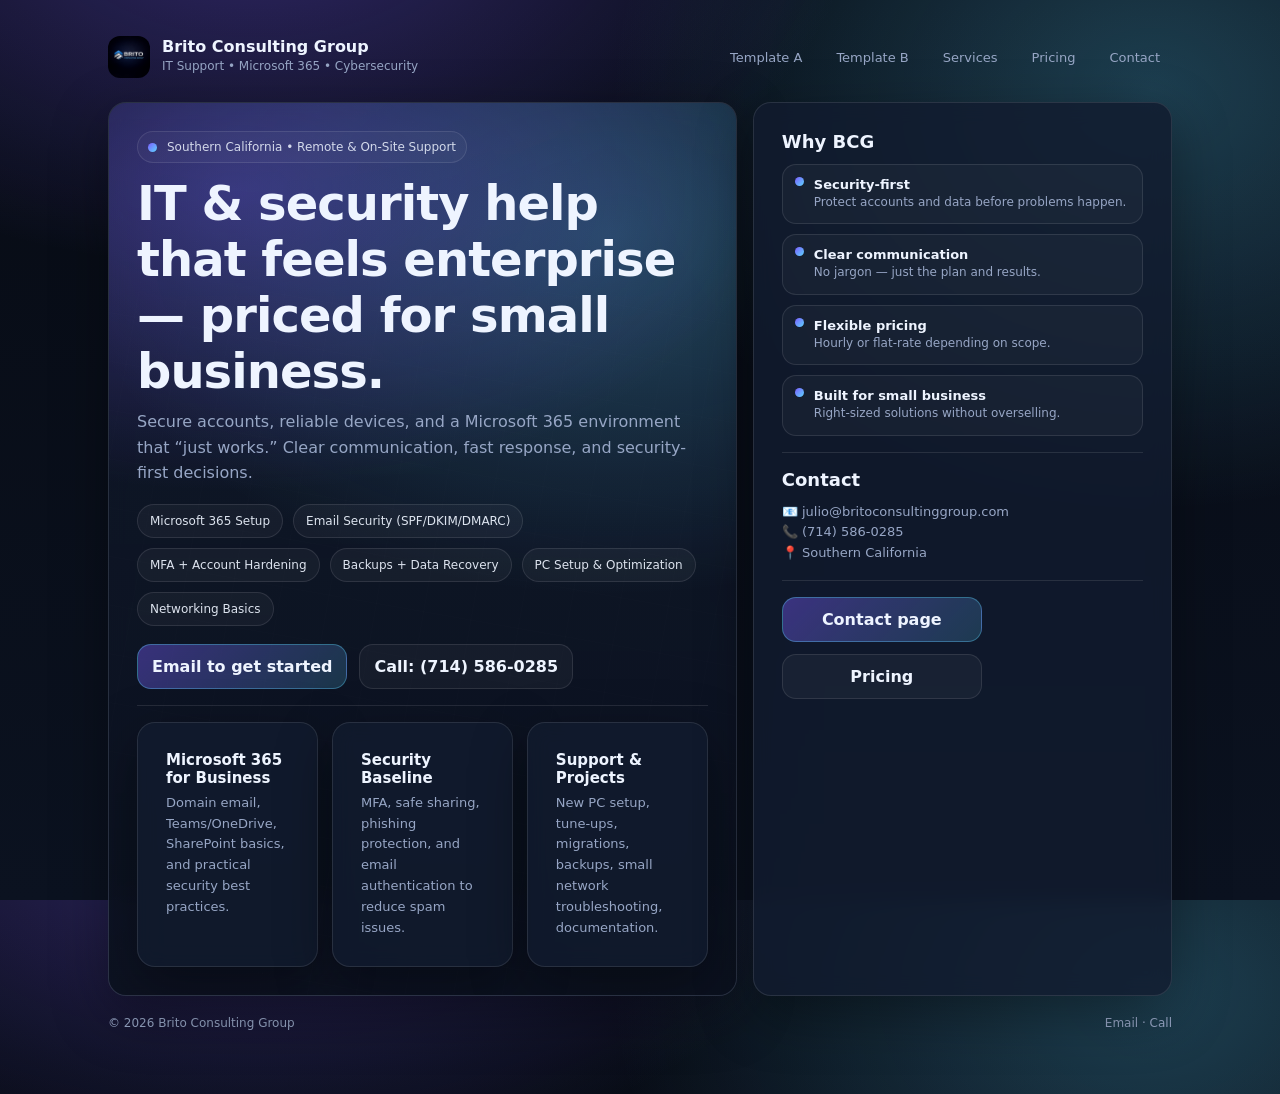
==== index.html @ 68511d99 "Add files via upload" ====
<!doctype html>
<html lang="en">
<head>
  <meta charset="utf-8"/>
  <meta name="viewport" content="width=device-width,initial-scale=1"/>
  <title>Brito Consulting Group | IT & Security Consulting (SoCal)</title>
  <meta name="description" content="Brito Consulting Group provides IT support, Microsoft 365 setup, and security hardening for small businesses in Southern California."/>
  <link rel="stylesheet" href="assets/style.css"/>
  <link rel="icon" type="image/png" href="assets/images/logo.png">
</head>
<body>
  <div class="wrap">
    <header class="nav">
      <div class="brand">
        <img class="brandLogo" src="assets/images/logo.png" alt="Brito Consulting Group">
        <div>
          <h1>Brito Consulting Group</h1>
          <p>IT Support • Microsoft 365 • Cybersecurity</p>
        </div>
      </div>
      <nav class="navlinks">
        <a href="../index.html">Template A</a>
        <a href="index.html">Template B</a>
        <a href="services.html">Services</a>
        <a href="pricing.html">Pricing</a>
        <a href="contact.html">Contact</a>
      </nav>
    </header>

    <!-- HERO: Animated cyber background -->
    <main class="hero">
      <section class="card heroCyber">
        <span class="orb one"></span>
        <span class="orb two"></span>
        <span class="orb three"></span>

        <div class="kicker"><span class="dot"></span> Southern California • Remote & On-Site Support</div>
        <h2 class="h-title">IT & security help that feels enterprise — priced for small business.</h2>
        <p class="h-sub">
          Secure accounts, reliable devices, and a Microsoft 365 environment that “just works.”
          Clear communication, fast response, and security-first decisions.
        </p>

        <div class="pills">
          <span class="pill">Microsoft 365 Setup</span>
          <span class="pill">Email Security (SPF/DKIM/DMARC)</span>
          <span class="pill">MFA + Account Hardening</span>
          <span class="pill">Backups + Data Recovery</span>
          <span class="pill">PC Setup & Optimization</span>
          <span class="pill">Networking Basics</span>
        </div>

        <div class="ctaRow">
          <a class="btn primary" href="mailto:julio@britoconsultinggroup.com?subject=New%20Client%20Inquiry%20-%20BCG">Email to get started</a>
          <a class="btn" href="tel:+17145860285">Call: (714) 586-0285</a>
        </div>

        <div class="hr"></div>

        <div class="grid3">
          <div class="card">
            <h3>Microsoft 365 for Business</h3>
            <p>Domain email, Teams/OneDrive, SharePoint basics, and practical security best practices.</p>
          </div>
          <div class="card">
            <h3>Security Baseline</h3>
            <p>MFA, safe sharing, phishing protection, and email authentication to reduce spam issues.</p>
          </div>
          <div class="card">
            <h3>Support & Projects</h3>
            <p>New PC setup, tune-ups, migrations, backups, small network troubleshooting, documentation.</p>
          </div>
        </div>
      </section>

      <aside class="card">
        <h2>Why BCG</h2>
        <ul class="list">
          <li><span class="dot"></span><div><b>Security-first</b><span>Protect accounts and data before problems happen.</span></div></li>
          <li><span class="dot"></span><div><b>Clear communication</b><span>No jargon — just the plan and results.</span></div></li>
          <li><span class="dot"></span><div><b>Flexible pricing</b><span>Hourly or flat-rate depending on scope.</span></div></li>
          <li><span class="dot"></span><div><b>Built for small business</b><span>Right-sized solutions without overselling.</span></div></li>
        </ul>

        <div class="hr"></div>

        <h2>Contact</h2>
        <p>📧 julio@britoconsultinggroup.com<br/>📞 (714) 586-0285<br/>📍 Southern California</p>
        <div class="hr"></div>
        <div class="ctaRow">
          <a class="btn primary" href="contact.html">Contact page</a>
          <a class="btn" href="pricing.html">Pricing</a>
        </div>
      </aside>
    </main>

    <footer class="footer">
      <div>© <span id="y"></span> Brito Consulting Group</div>
      <div>
        <a href="mailto:julio@britoconsultinggroup.com">Email</a> ·
        <a href="tel:+17145860285">Call</a>
      </div>
    </footer>
  </div>

  <script>document.getElementById("y").textContent = new Date().getFullYear();</script>
</body>
</html>
---- assets/style.css ----
:root{
  --bg:#0b1220;
  --card:#121b2f;
  --muted:#97a6c5;
  --text:#eef4ff;
  --accent:#5dd6ff;
  --accent2:#7c5cff;
  --border:rgba(255,255,255,.10);
  --shadow:0 18px 55px rgba(0,0,0,.35);
  --radius:18px;
  --max:1100px;
  --font: ui-sans-serif, system-ui, -apple-system, Segoe UI, Roboto, Helvetica, Arial;
}

*{box-sizing:border-box}
html,body{height:100%}
body{
  margin:0;
  font-family:var(--font);
  color:var(--text);
  background:
    radial-gradient(1000px 600px at 20% -10%, rgba(124,92,255,.35), transparent 60%),
    radial-gradient(900px 700px at 90% 10%, rgba(93,214,255,.25), transparent 60%),
    linear-gradient(180deg, #070b14, var(--bg));
}

a{color:inherit;text-decoration:none}
.wrap{max-width:var(--max); margin:0 auto; padding:26px 18px 64px;}
.card{
  background:rgba(18,27,47,.82);
  border:1px solid var(--border);
  border-radius:var(--radius);
  box-shadow:var(--shadow);
  padding:clamp(18px, 3vw, 28px);
  backdrop-filter: blur(10px);
}

.nav{
  display:flex; align-items:center; justify-content:space-between;
  gap:14px; padding:10px 0 24px;
}
.brand{display:flex; align-items:center; gap:12px;}
.logo{
  width:42px; height:42px; border-radius:14px;
  background:linear-gradient(135deg, var(--accent2), var(--accent));
  box-shadow:0 10px 24px rgba(124,92,255,.25);
  display:grid; place-items:center;
  font-weight:900; letter-spacing:.5px;
}
.brand h1{font-size:16px; margin:0; line-height:1.1}
.brand p{margin:2px 0 0; color:var(--muted); font-size:12px}
.navlinks{display:flex; gap:10px; flex-wrap:wrap; justify-content:flex-end}
.navlinks a{
  color:var(--muted); font-size:13px;
  padding:10px 12px; border-radius:12px;
}
.navlinks a:hover{background:rgba(255,255,255,.06); color:var(--text)}

.hero{
  display:grid;
  grid-template-columns: 1.2fr .8fr;
  gap:16px;
  align-items:stretch;
}
@media (max-width: 900px){
  .hero{grid-template-columns:1fr}
  .nav{flex-direction:column; align-items:flex-start}
  .navlinks{justify-content:flex-start}
}

.h-title{
  font-size: clamp(30px, 4.2vw, 48px);
  letter-spacing:-.02em;
  margin:0 0 10px;
}
.h-sub{
  margin:0 0 18px;
  color:var(--muted);
  line-height:1.6;
  font-size: clamp(14px, 1.7vw, 16px);
}
.pills{display:flex; flex-wrap:wrap; gap:10px; margin: 14px 0 18px;}
.pill{
  font-size:12px;
  padding:9px 12px;
  border-radius:999px;
  border:1px solid var(--border);
  background:rgba(255,255,255,.04);
  color:rgba(238,244,255,.92);
}

.ctaRow{display:flex; gap:12px; flex-wrap:wrap; margin-top: 6px;}
.btn{
  display:inline-flex; align-items:center; justify-content:center;
  gap:10px; padding: 12px 14px; border-radius:14px;
  border:1px solid var(--border);
  background:rgba(255,255,255,.04);
  color:var(--text);
  font-weight:700;
  transition: transform .08s ease, background .15s ease;
  min-width: 200px;
}
.btn:hover{background:rgba(255,255,255,.07); transform: translateY(-1px);}
.btn.primary{
  border:1px solid rgba(93,214,255,.35);
  background:linear-gradient(135deg, rgba(124,92,255,.40), rgba(93,214,255,.18));
}

.grid3{
  display:grid;
  grid-template-columns: repeat(3, 1fr);
  gap:14px;
}
@media (max-width: 900px){ .grid3{grid-template-columns:1fr} }

.kicker{
  display:inline-flex;
  align-items:center;
  gap:10px;
  font-size:12px;
  color:rgba(238,244,255,.85);
  border:1px solid var(--border);
  background:rgba(255,255,255,.03);
  padding:8px 10px;
  border-radius:999px;
  margin-bottom:12px;
}
.dot{
  width:9px; height:9px; border-radius:999px;
  background:linear-gradient(135deg, var(--accent2), var(--accent));
}

h2{margin:0 0 12px; font-size:18px}
h3{margin:0 0 6px; font-size:15px}
p{margin:0; color:var(--muted); line-height:1.6; font-size:13px}

.list{display:grid; gap:10px; margin:0; padding:0; list-style:none;}
.list li{
  display:flex; gap:10px; align-items:flex-start;
  padding:12px; border-radius:14px;
  border:1px solid var(--border);
  background:rgba(255,255,255,.03);
}
.list b{display:block; font-size:13px; margin-bottom:2px; color:var(--text)}
.list span{display:block; color:var(--muted); font-size:12px; line-height:1.45}

.section{
  margin-top:16px;
  display:grid;
  grid-template-columns: 1fr 1fr;
  gap:14px;
}
@media (max-width: 900px){ .section{grid-template-columns:1fr} }

.hr{height:1px; background:var(--border); margin: 16px 0;}

.footer{
  margin-top:20px;
  color:var(--muted);
  font-size:12px;
  display:flex; justify-content:space-between; gap:10px; flex-wrap:wrap;
}

.table{
  width:100%;
  border-collapse:separate;
  border-spacing:0;
  overflow:hidden;
  border-radius:14px;
  border:1px solid var(--border);
  background:rgba(255,255,255,.02);
}
.table th, .table td{
  text-align:left;
  padding:12px 12px;
  font-size:13px;
  border-bottom:1px solid rgba(255,255,255,.06);
}
.table th{color:rgba(238,244,255,.9); font-size:12px; letter-spacing:.02em; text-transform:uppercase;}
.table tr:last-child td{border-bottom:none}

.note{
  font-size:12px;
  color:rgba(238,244,255,.84);
  padding:10px 12px;
  border-radius:14px;
  border:1px solid var(--border);
  background:rgba(255,255,255,.03);
}

/* ===== Template B: Cyber hero background ===== */

.heroCyber{
  position: relative;
  overflow: hidden;
}

.heroCyber::before{
  content:"";
  position:absolute; inset:-2px;
  background:
    radial-gradient(900px 500px at 20% 10%, rgba(124,92,255,.35), transparent 60%),
    radial-gradient(900px 600px at 80% 15%, rgba(93,214,255,.25), transparent 60%),
    linear-gradient(180deg, rgba(7,11,20,.0), rgba(7,11,20,.55));
  pointer-events:none;
  z-index:0;
}

/* Animated grid */
.heroCyber::after{
  content:"";
  position:absolute; inset:-40%;
  background-image:
    linear-gradient(rgba(255,255,255,.08) 1px, transparent 1px),
    linear-gradient(90deg, rgba(255,255,255,.08) 1px, transparent 1px);
  background-size: 48px 48px;
  transform: rotate(10deg);
  opacity: .10;
  filter: drop-shadow(0 0 18px rgba(93,214,255,.20));
  animation: gridDrift 14s linear infinite;
  pointer-events:none;
  z-index:0;
}

@keyframes gridDrift{
  0%   { background-position: 0 0, 0 0; }
  100% { background-position: 260px 140px, 260px 140px; }
}

/* Floating glow orbs */
.orb{
  position:absolute;
  border-radius:999px;
  filter: blur(18px);
  opacity:.45;
  z-index:0;
  animation: floaty 8s ease-in-out infinite;
  pointer-events:none;
}
.orb.one{ width:240px; height:240px; left:-60px; top:-40px; background: rgba(124,92,255,.45); }
.orb.two{ width:260px; height:260px; right:-80px; top:30px; background: rgba(93,214,255,.35); animation-delay: -2s; }
.orb.three{ width:200px; height:200px; left:40%; bottom:-90px; background: rgba(93,214,255,.18); animation-delay: -4s; }

@keyframes floaty{
  0%,100%{ transform: translateY(0px); }
  50%{ transform: translateY(18px); }
}

/* Ensure content sits above the effects */
.heroCyber > *{
  position: relative;
  z-index: 1;
}

/* Logo image helper */
.brandLogo{
  height:42px;
  width:auto;
  border-radius:12px;
}
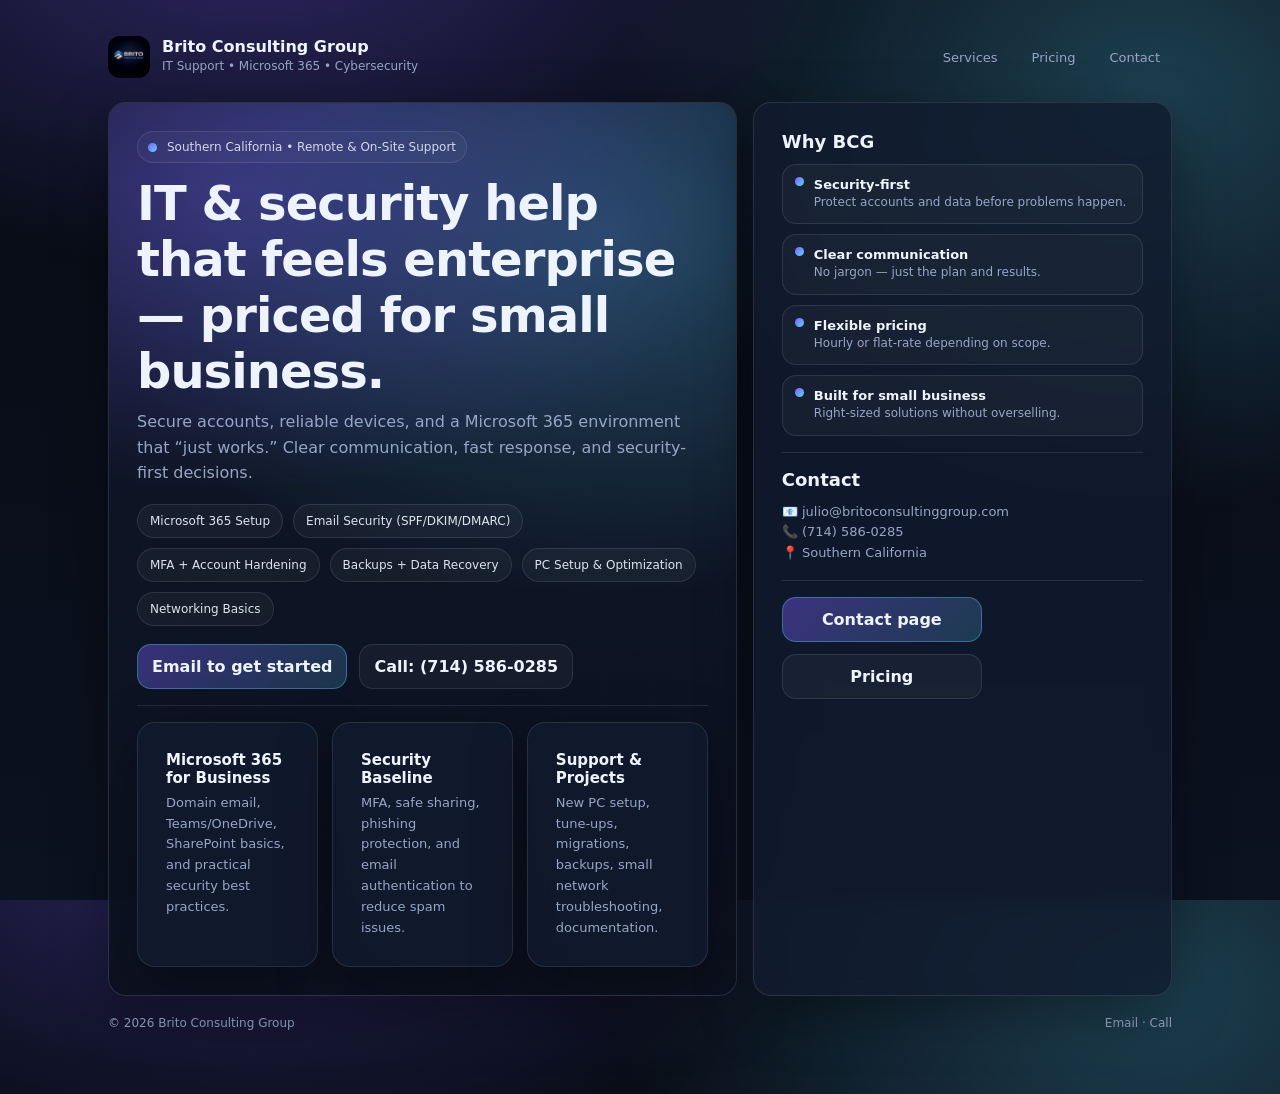
==== commit 38995298: "Update index.html Removed the links to Template A and Template B" ====
--- a/index.html
+++ b/index.html
@@ -19,8 +19,6 @@
         </div>
       </div>
       <nav class="navlinks">
-        <a href="../index.html">Template A</a>
-        <a href="index.html">Template B</a>
         <a href="services.html">Services</a>
         <a href="pricing.html">Pricing</a>
         <a href="contact.html">Contact</a>
@@ -105,4 +103,5 @@
 
   <script>document.getElementById("y").textContent = new Date().getFullYear();</script>
 </body>
-</html>+
+</html>
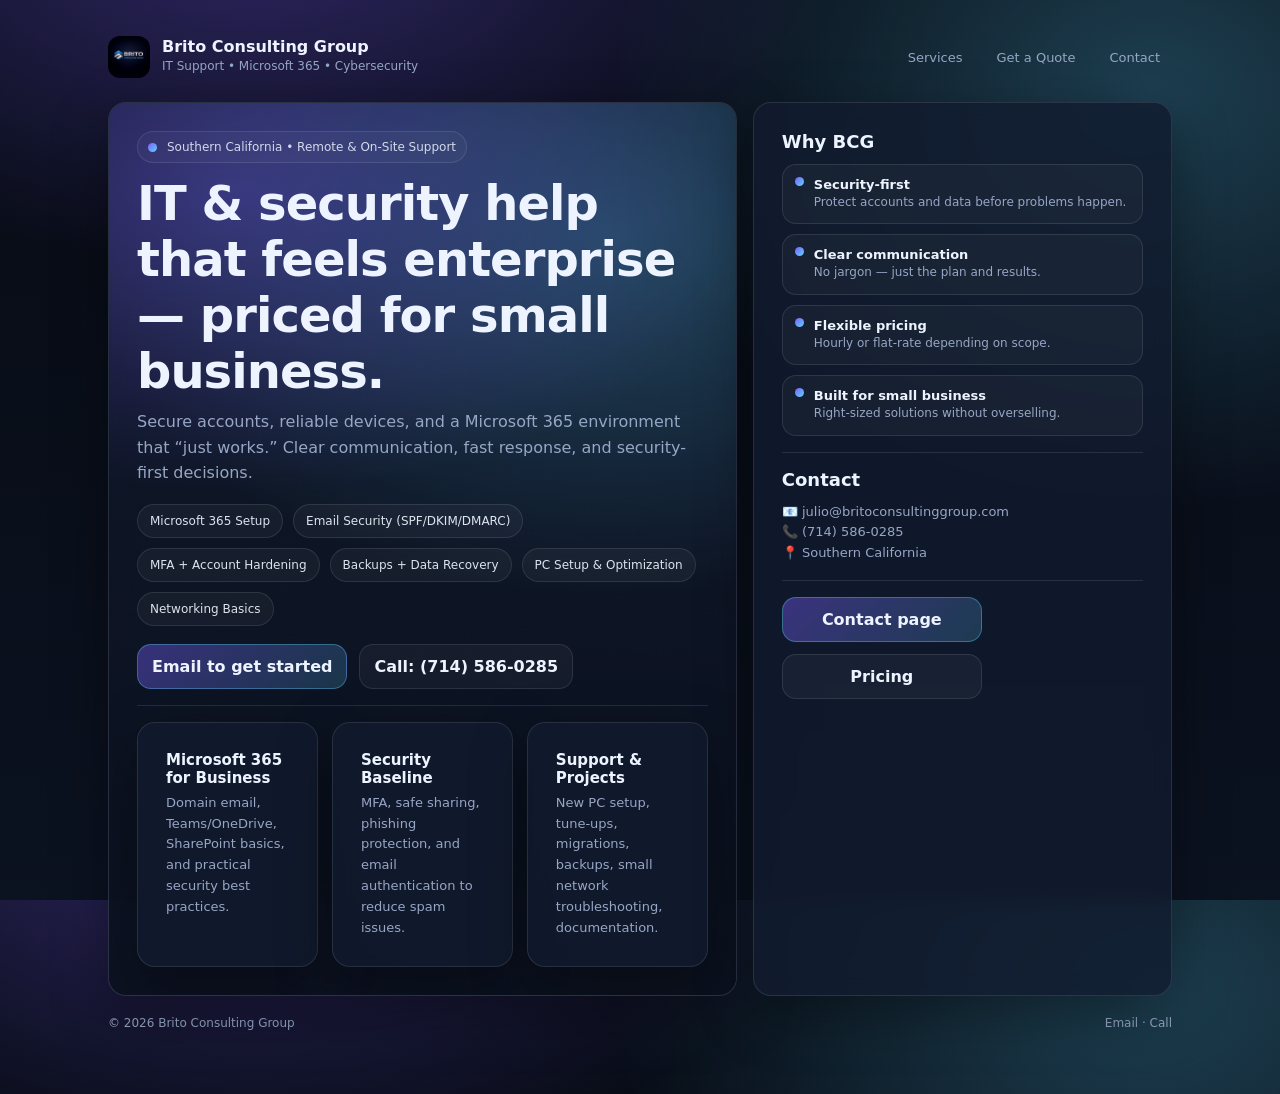
==== commit 2b98716a: "Update index.html changing to point to Get a Quote" ====
--- a/index.html
+++ b/index.html
@@ -20,7 +20,7 @@
       </div>
       <nav class="navlinks">
         <a href="services.html">Services</a>
-        <a href="pricing.html">Pricing</a>
+        <a href="quote.html">Get a Quote</a>
         <a href="contact.html">Contact</a>
       </nav>
     </header>
@@ -105,3 +105,4 @@
 </body>
 
 </html>
+
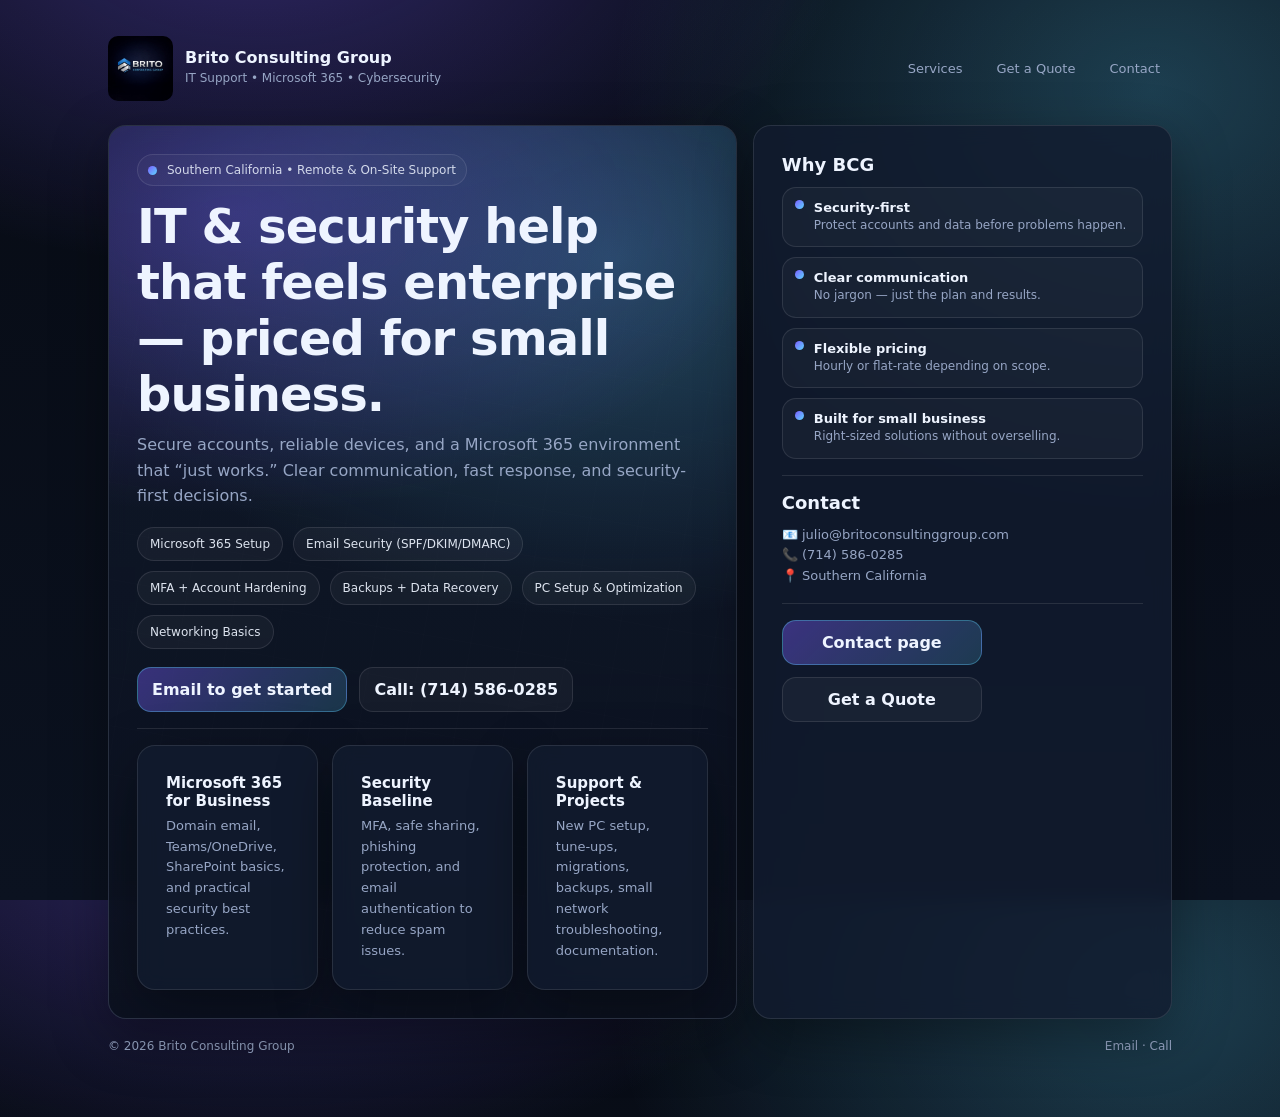
==== commit 03b34a7b: "Update index.html Change the button Pricing to get a quote" ====
--- a/index.html
+++ b/index.html
@@ -87,7 +87,7 @@
         <div class="hr"></div>
         <div class="ctaRow">
           <a class="btn primary" href="contact.html">Contact page</a>
-          <a class="btn" href="pricing.html">Pricing</a>
+          <a class="btn" href="quote.html">Get a Quote</a>
         </div>
       </aside>
     </main>
@@ -106,3 +106,4 @@
 
 </html>
 
+
--- a/assets/style.css
+++ b/assets/style.css
@@ -254,7 +254,8 @@
 
 /* Logo image helper */
 .brandLogo{
-  height:42px;
+  height:65px;
   width:auto;
-  border-radius:12px;
-}+  border-radius:10px;
+
+}
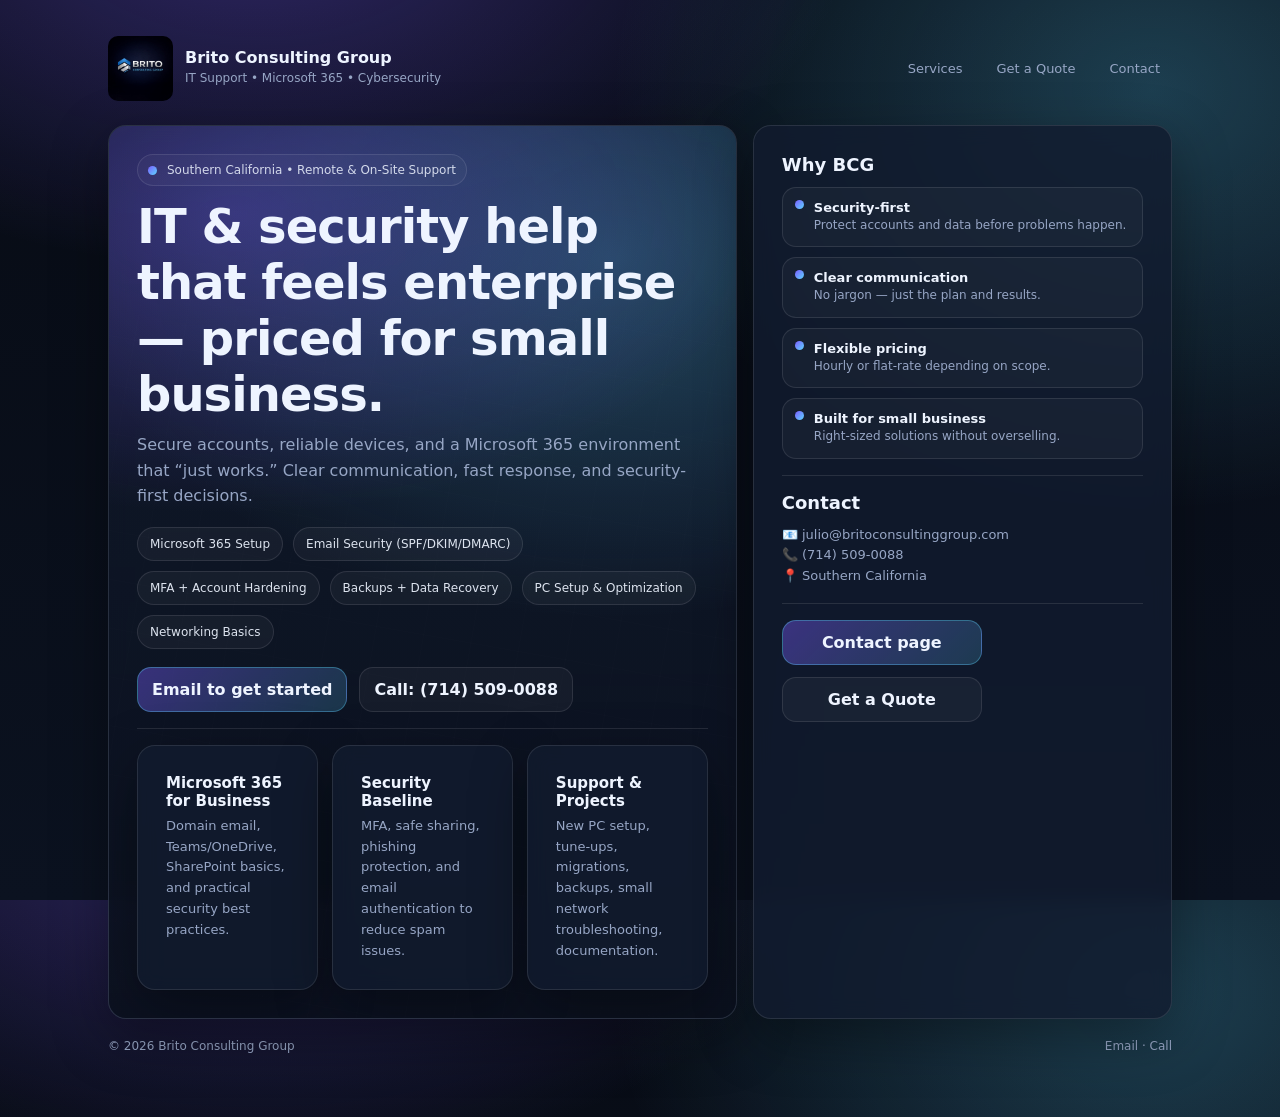
==== commit 227cbfba: "Update index.html Update company phone" ====
--- a/index.html
+++ b/index.html
@@ -50,7 +50,7 @@
 
         <div class="ctaRow">
           <a class="btn primary" href="mailto:julio@britoconsultinggroup.com?subject=New%20Client%20Inquiry%20-%20BCG">Email to get started</a>
-          <a class="btn" href="tel:+17145860285">Call: (714) 586-0285</a>
+          <a class="btn" href="tel:+17145090088">Call: (714) 509-0088</a>
         </div>
 
         <div class="hr"></div>
@@ -83,7 +83,7 @@
         <div class="hr"></div>
 
         <h2>Contact</h2>
-        <p>📧 julio@britoconsultinggroup.com<br/>📞 (714) 586-0285<br/>📍 Southern California</p>
+        <p>📧 julio@britoconsultinggroup.com<br/>📞 (714) 509-0088<br/>📍 Southern California</p>
         <div class="hr"></div>
         <div class="ctaRow">
           <a class="btn primary" href="contact.html">Contact page</a>
@@ -96,7 +96,7 @@
       <div>© <span id="y"></span> Brito Consulting Group</div>
       <div>
         <a href="mailto:julio@britoconsultinggroup.com">Email</a> ·
-        <a href="tel:+17145860285">Call</a>
+        <a href="tel:+17145090088">Call</a>
       </div>
     </footer>
   </div>
@@ -107,3 +107,4 @@
 </html>
 
 
+
